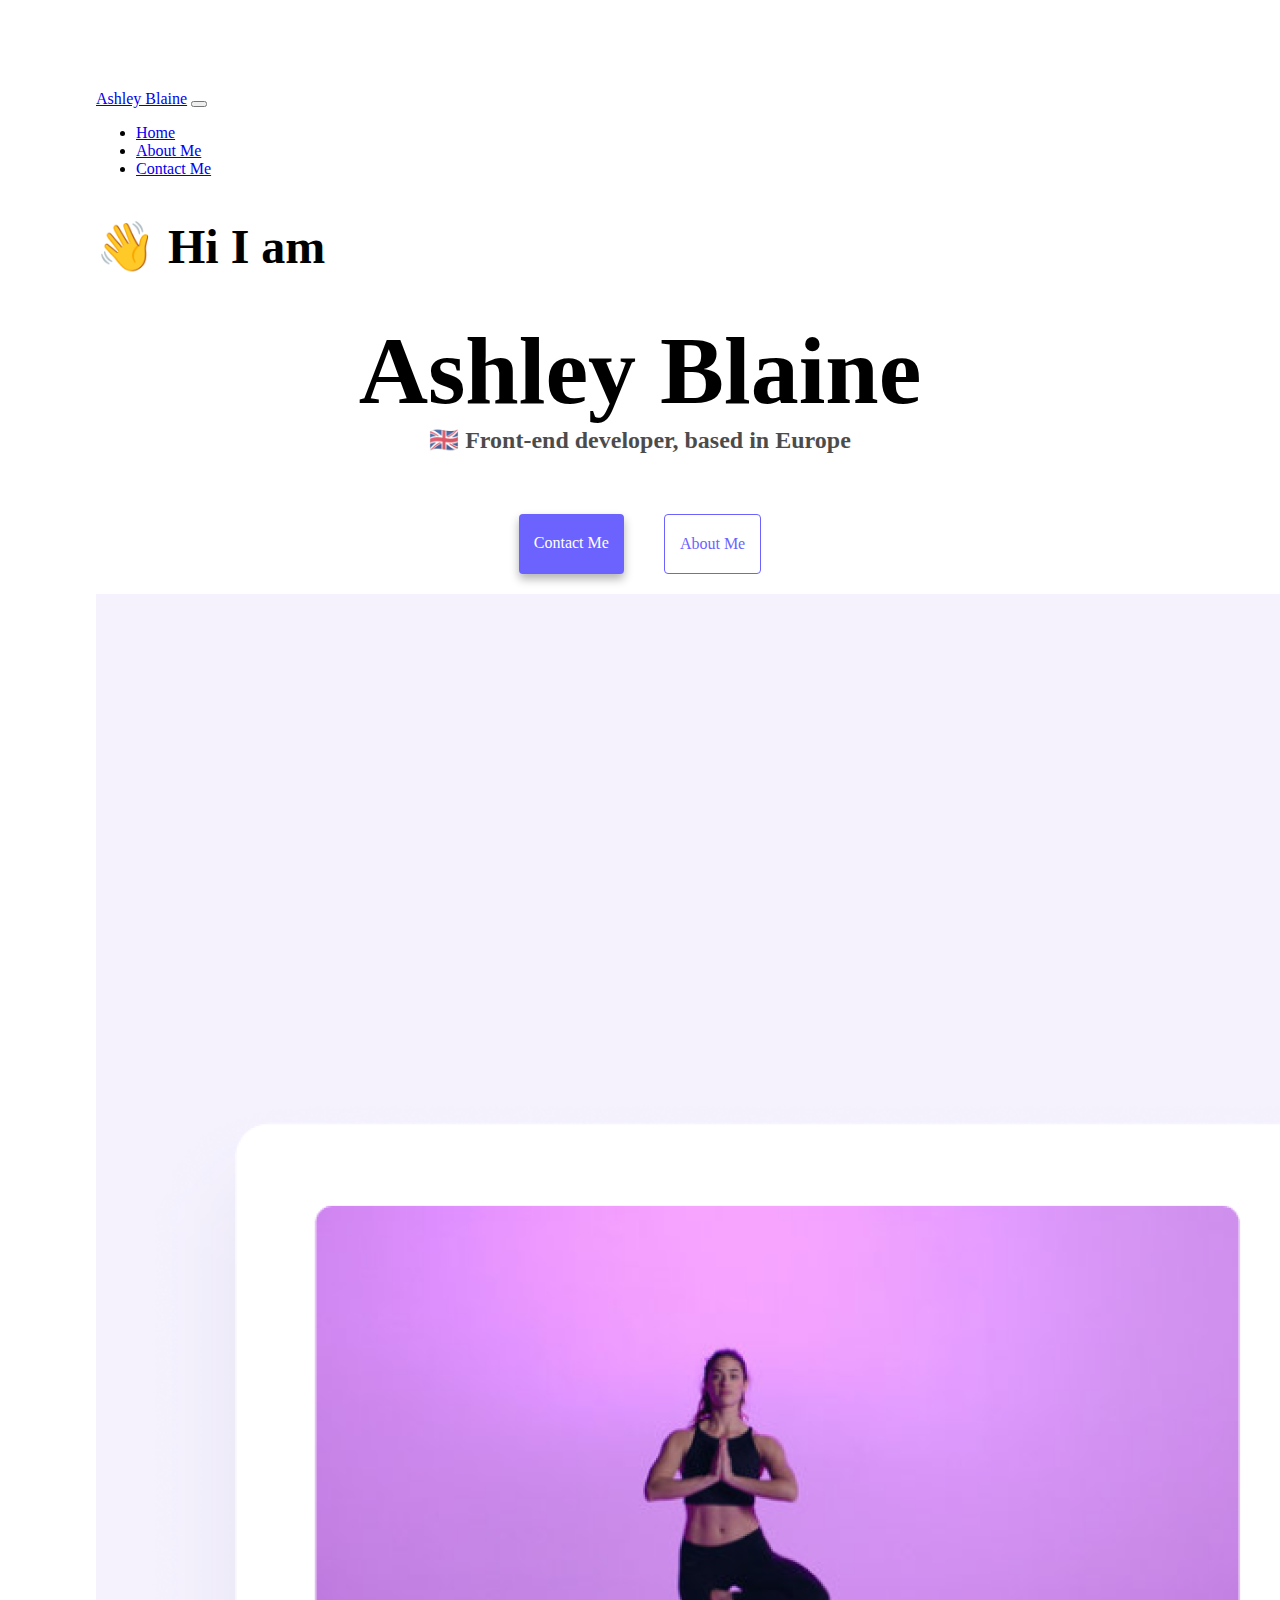
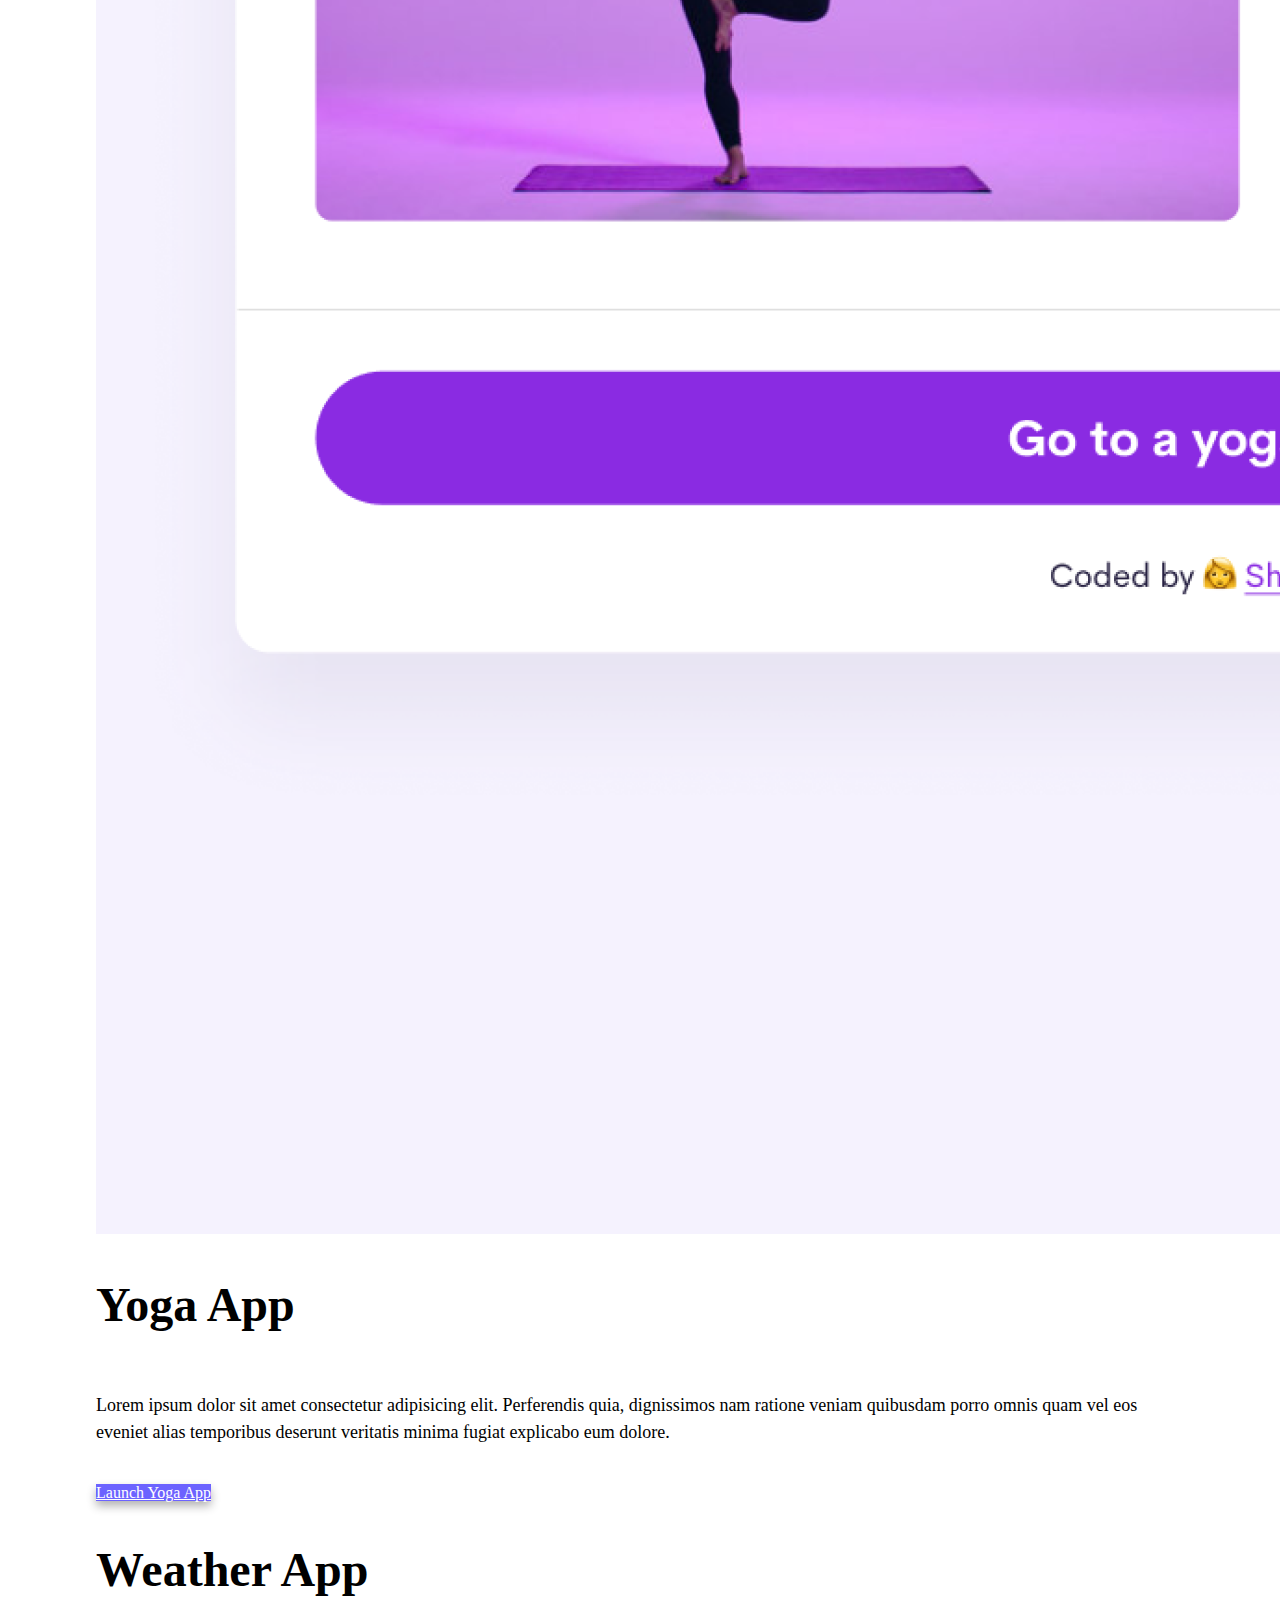
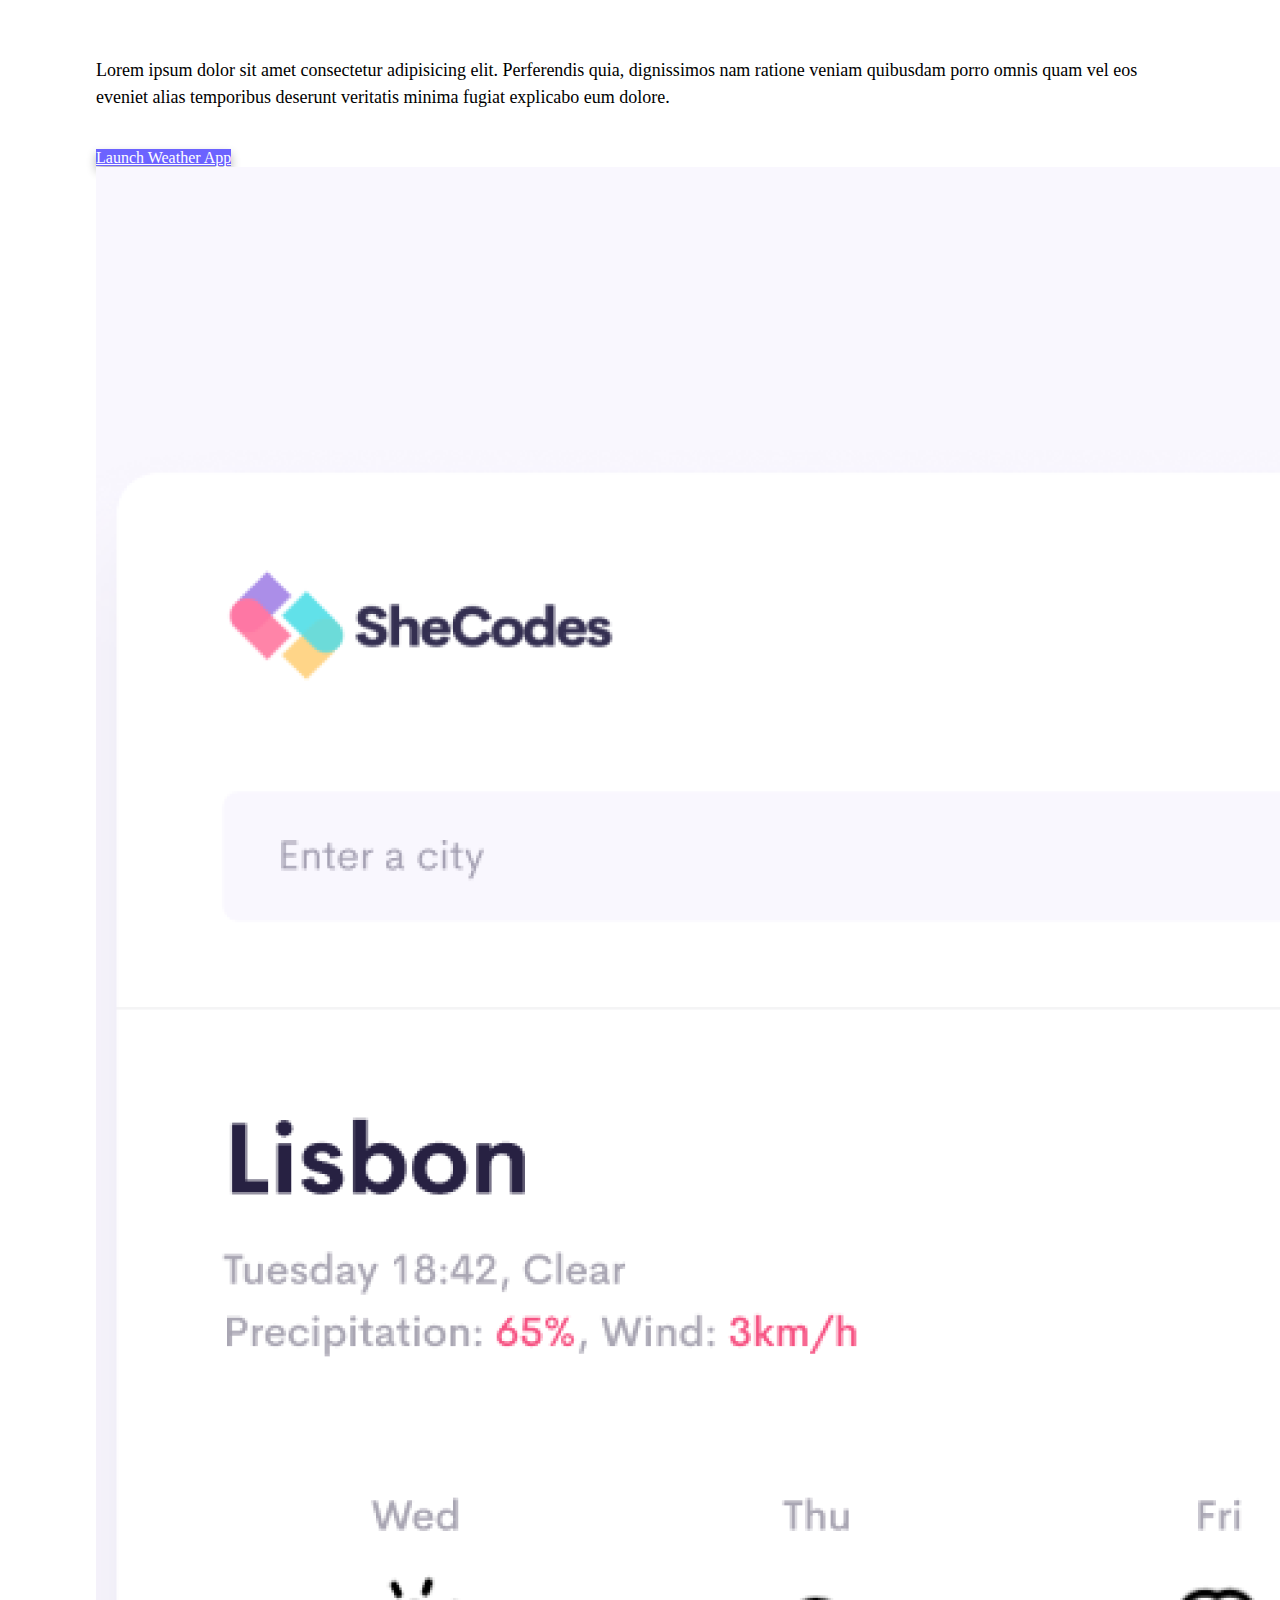
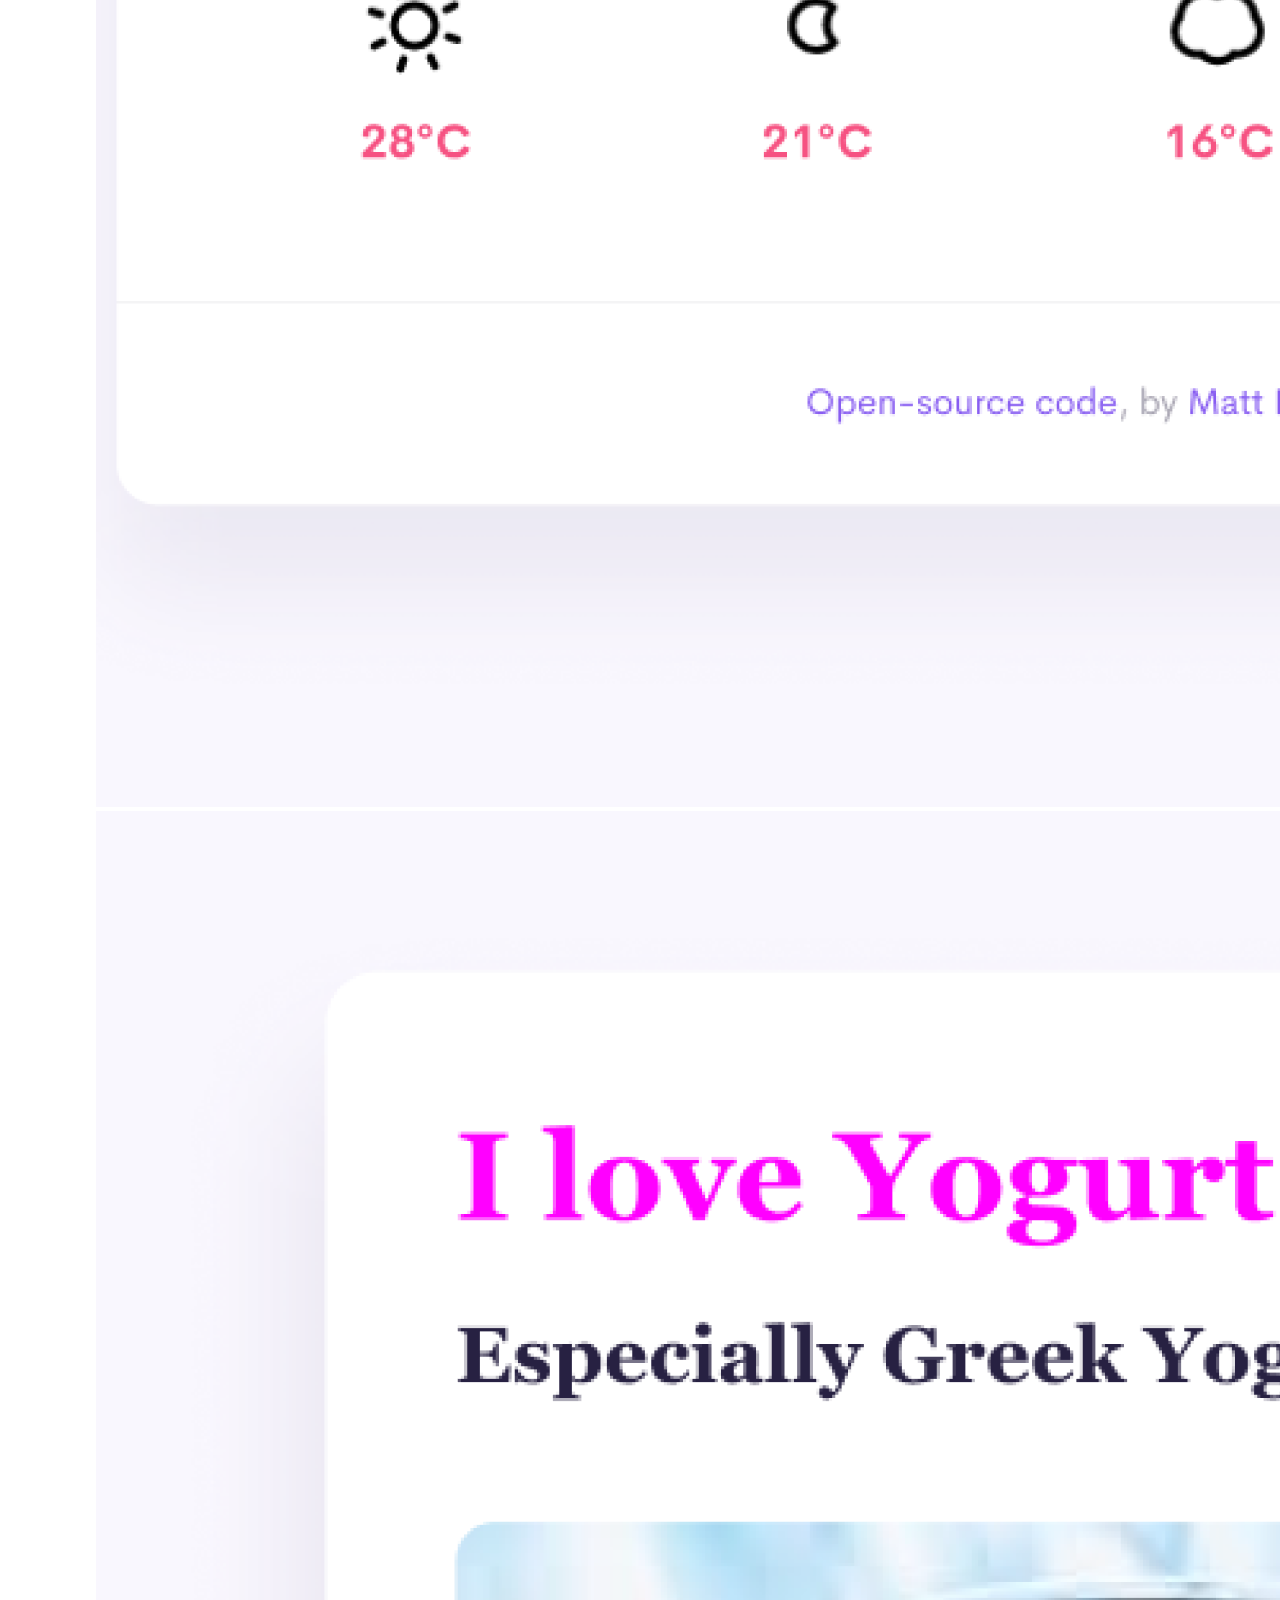
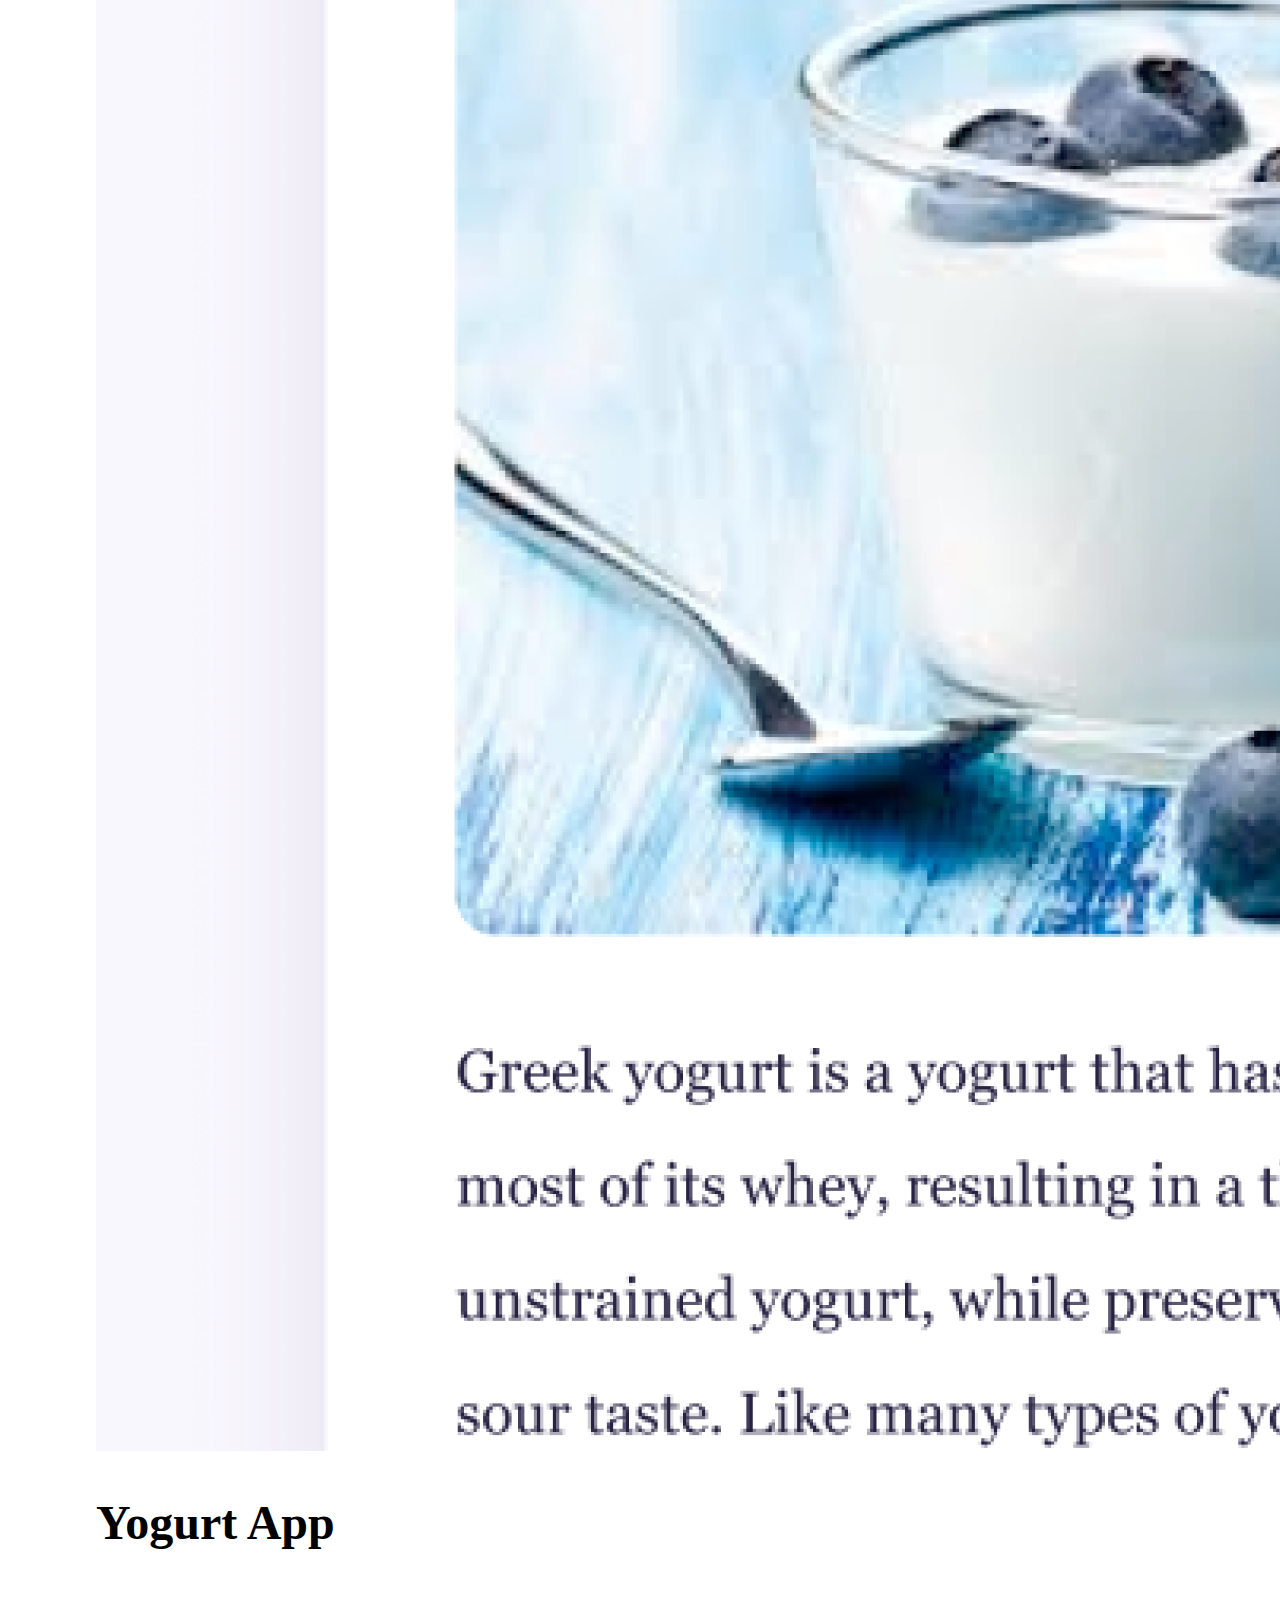
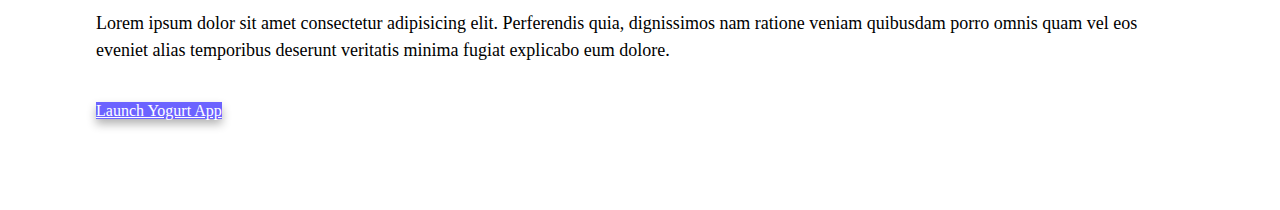
==== index.html @ 2922009b "Created initial structure of project" ====
<!DOCTYPE html>
<html lang="en">
  <head>
    <meta charset="UTF-8" />
    <meta http-equiv="X-UA-Compatible" content="IE=edge" />
    <meta name="viewport" content="width=device-width, initial-scale=1.0" />
    <link
      href="https://cdn.jsdelivr.net/npm/bootstrap@5.3.0-alpha2/dist/css/bootstrap.min.css"
      rel="stylesheet"
      integrity="sha384-aFq/bzH65dt+w6FI2ooMVUpc+21e0SRygnTpmBvdBgSdnuTN7QbdgL+OapgHtvPp"
      crossorigin="anonymous"
    />
    <script
      src="https://cdn.jsdelivr.net/npm/bootstrap@5.3.0-alpha2/dist/js/bootstrap.bundle.min.js"
      integrity="sha384-qKXV1j0HvMUeCBQ+QVp7JcfGl760yU08IQ+GpUo5hlbpg51QRiuqHAJz8+BrxE/N"
      crossorigin="anonymous"
    ></script>
    <link rel="stylesheet" href="/css/style.css" />
    <title>Ashley Blaine</title>
  </head>
  <body>
    <nav class="navbar navbar-expand-sm bg-body-tertiary fixed-top">
      <div class="container-fluid">
        <a class="navbar-brand" href="/">Ashley Blaine</a>
        <button
          class="navbar-toggler"
          type="button"
          data-bs-toggle="collapse"
          data-bs-target="#navbarNav"
          aria-controls="navbarNav"
          aria-expanded="false"
          aria-label="Toggle navigation"
        >
          <span class="navbar-toggler-icon"></span>
        </button>
        <div class="collapse navbar-collapse" id="navbarNav">
          <ul class="navbar-nav">
            <li class="nav-item">
              <a class="nav-link active" aria-current="page" href="/">Home</a>
            </li>
            <li class="nav-item">
              <a class="nav-link" href="/about.html">About Me</a>
            </li>
            <li class="nav-item">
              <a class="nav-link" href="/about.html#contact">Contact Me</a>
            </li>
          </ul>
        </div>
      </div>
    </nav>
    <h2 class="text-center">👋 Hi I am</h2>
    <h1>Ashley Blaine</h1>
    <h3>🇬🇧 Front-end developer, based in Europe</h3>
    <div class="navigation-links">
      <a href="/about.html#contact" class="first-link">Contact me</a>
      <a href="/about.html" class="about-link">About me</a>
    </div>
    <div class="container mt-3">
      <div class="row mt-5">
        <div class="col-sm-6 project-preview">
          <img
            src="/images/yoga.png"
            alt="Yoga app"
            class="img-fluid rounded"
          />
        </div>
        <div class="col-sm-6">
          <h2 class="mt-2">Yoga App</h2>
          <p>
            Lorem ipsum dolor sit amet consectetur adipisicing elit. Perferendis
            quia, dignissimos nam ratione veniam quibusdam porro omnis quam vel
            eos eveniet alias temporibus deserunt veritatis minima fugiat
            explicabo eum dolore.
          </p>
          <div>
            <a href="#" class="first-link p-3 rounded text-decoration-none"
              >Launch Yoga App</a
            >
          </div>
        </div>
      </div>
      <div class="row mt-5">
        <div class="col-sm-6">
          <h2 class="mt-2">Weather App</h2>
          <p>
            Lorem ipsum dolor sit amet consectetur adipisicing elit. Perferendis
            quia, dignissimos nam ratione veniam quibusdam porro omnis quam vel
            eos eveniet alias temporibus deserunt veritatis minima fugiat
            explicabo eum dolore.
          </p>
          <div>
            <a href="#" class="first-link p-3 rounded text-decoration-none"
              >Launch Weather App</a
            >
          </div>
        </div>
        <div class="col-sm-6 project-preview">
          <img
            src="/images/weather.png"
            alt="Weather app"
            class="img-fluid rounded"
          />
        </div>
      </div>
      <div class="row mt-5">
        <div class="col-sm-6">
          <img
            src="/images/yogurt.png"
            alt="Yogurt app"
            class="img-fluid rounded"
          />
        </div>
        <div class="col-sm-6">
          <h2 class="mt-2">Yogurt App</h2>
          <p>
            Lorem ipsum dolor sit amet consectetur adipisicing elit. Perferendis
            quia, dignissimos nam ratione veniam quibusdam porro omnis quam vel
            eos eveniet alias temporibus deserunt veritatis minima fugiat
            explicabo eum dolore.
          </p>
          <div>
            <a href="#" class="first-link p-3 rounded text-decoration-none"
              >Launch Yogurt App</a
            >
          </div>
        </div>
      </div>
    </div>
  </body>
</html>
---- css/style.css ----
:root {
  --primary-color: #6c63ff;
  --secondary-color: #f5f2fe;
  --box-shadow: 0 5px 10px rgba(0, 0, 0, 0.3);
}

body {
  margin: 90px auto;
  max-width: 85%;
}

h1,
h3 {
  text-align: center;
  margin: 0;
}

h1 {
  font-size: 96px;
}

h2 {
  font-size: 48px;
}

h3 {
  font-size: 24px;
  opacity: 0.7;
}

p {
  padding: 20px 0;
  border-radius: 4px;
  font-size: 18px;
  line-height: 1.5;
}

.navigation-links {
  display: flex;
  margin-top: 40px;
  justify-content: center;
}

.navigation-links a {
  margin: 20px;
  border-radius: 4px;
  padding: 20px 15px;
  text-decoration: none;
  text-transform: capitalize;
}

.first-link {
  background: var(--primary-color);
  box-shadow: var(--box-shadow);
  color: white;
}

.about-link {
  color: var(--primary-color);
  border: 1px solid var(--primary-color);
}

.about-paragraphs {
  display: flex;
  margin: 30px 0;
}

.about-paragraphs p {
  margin: 10px;
}

.email-link {
  display: flex;
  justify-content: center;
  color: var(--primary-color);
  font-size: 28px;
  text-decoration: none;
}

.email-link:hover {
  text-decoration: underline;
}
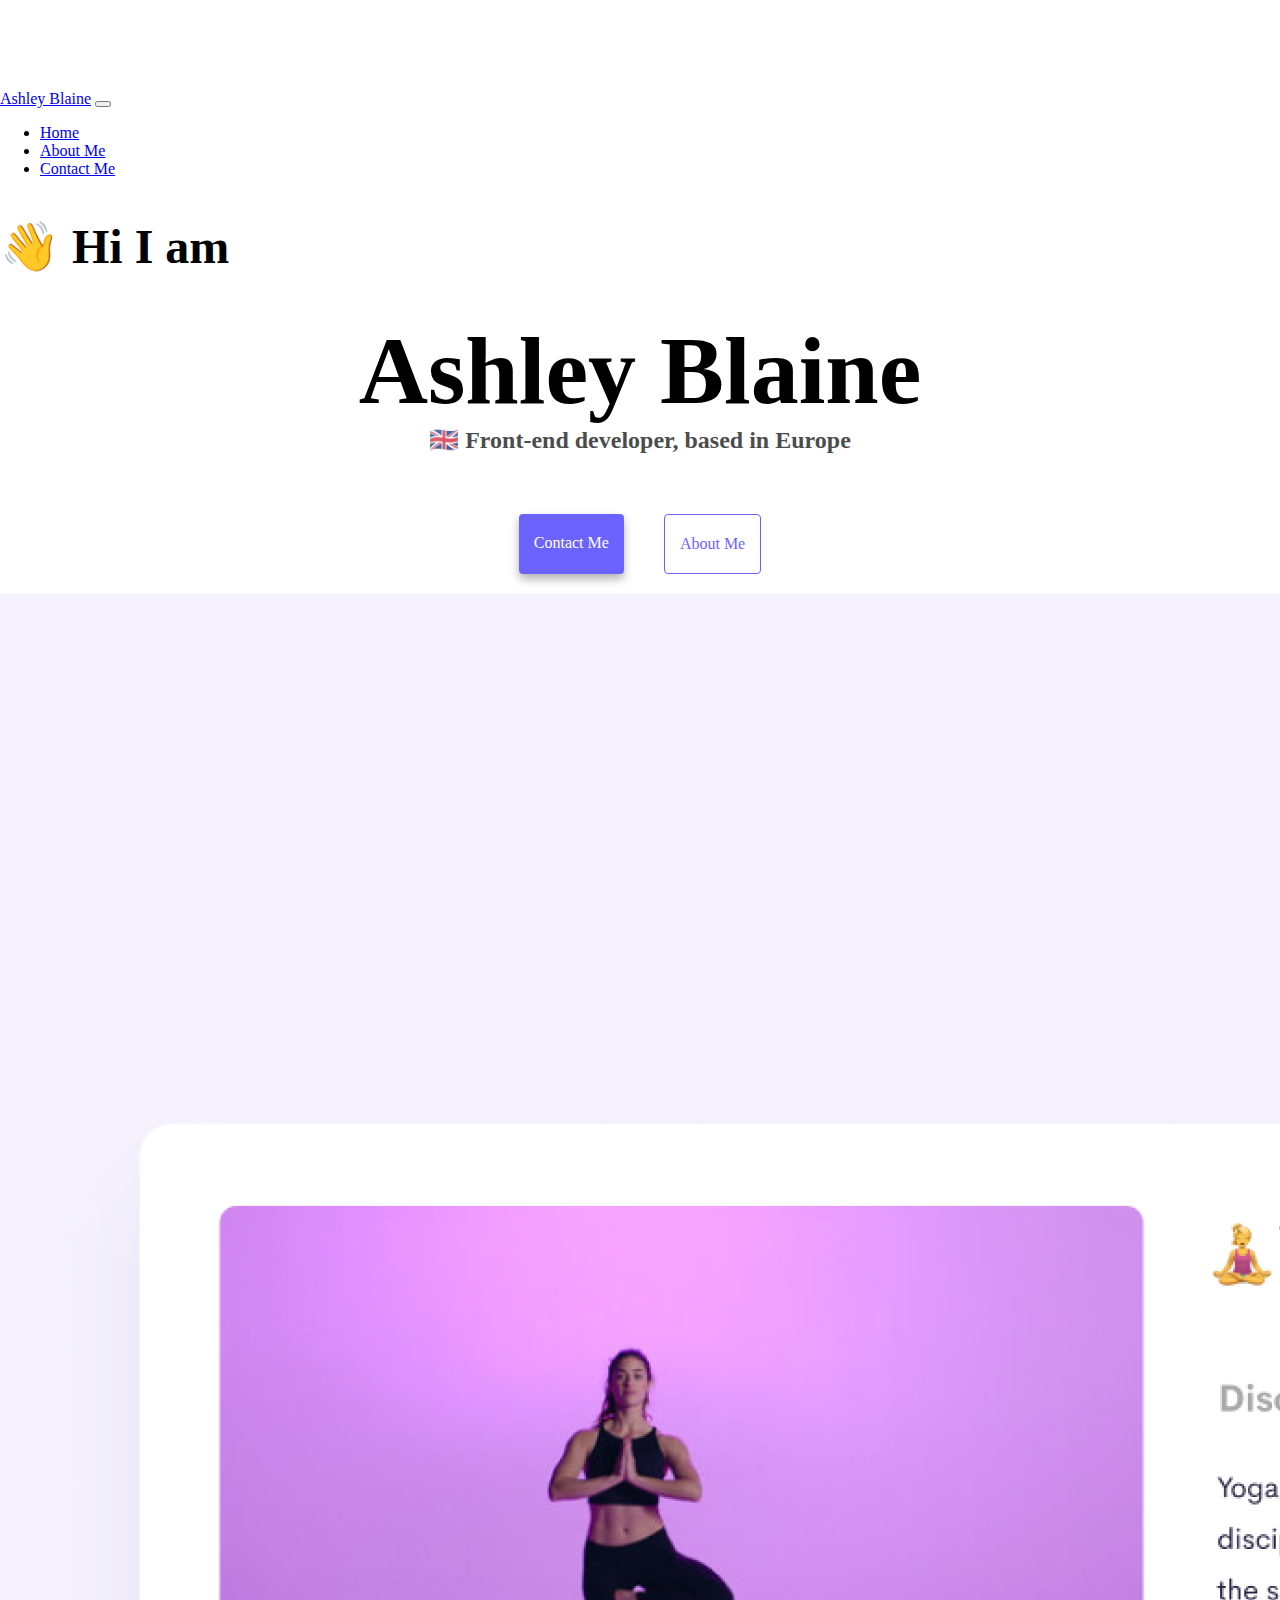
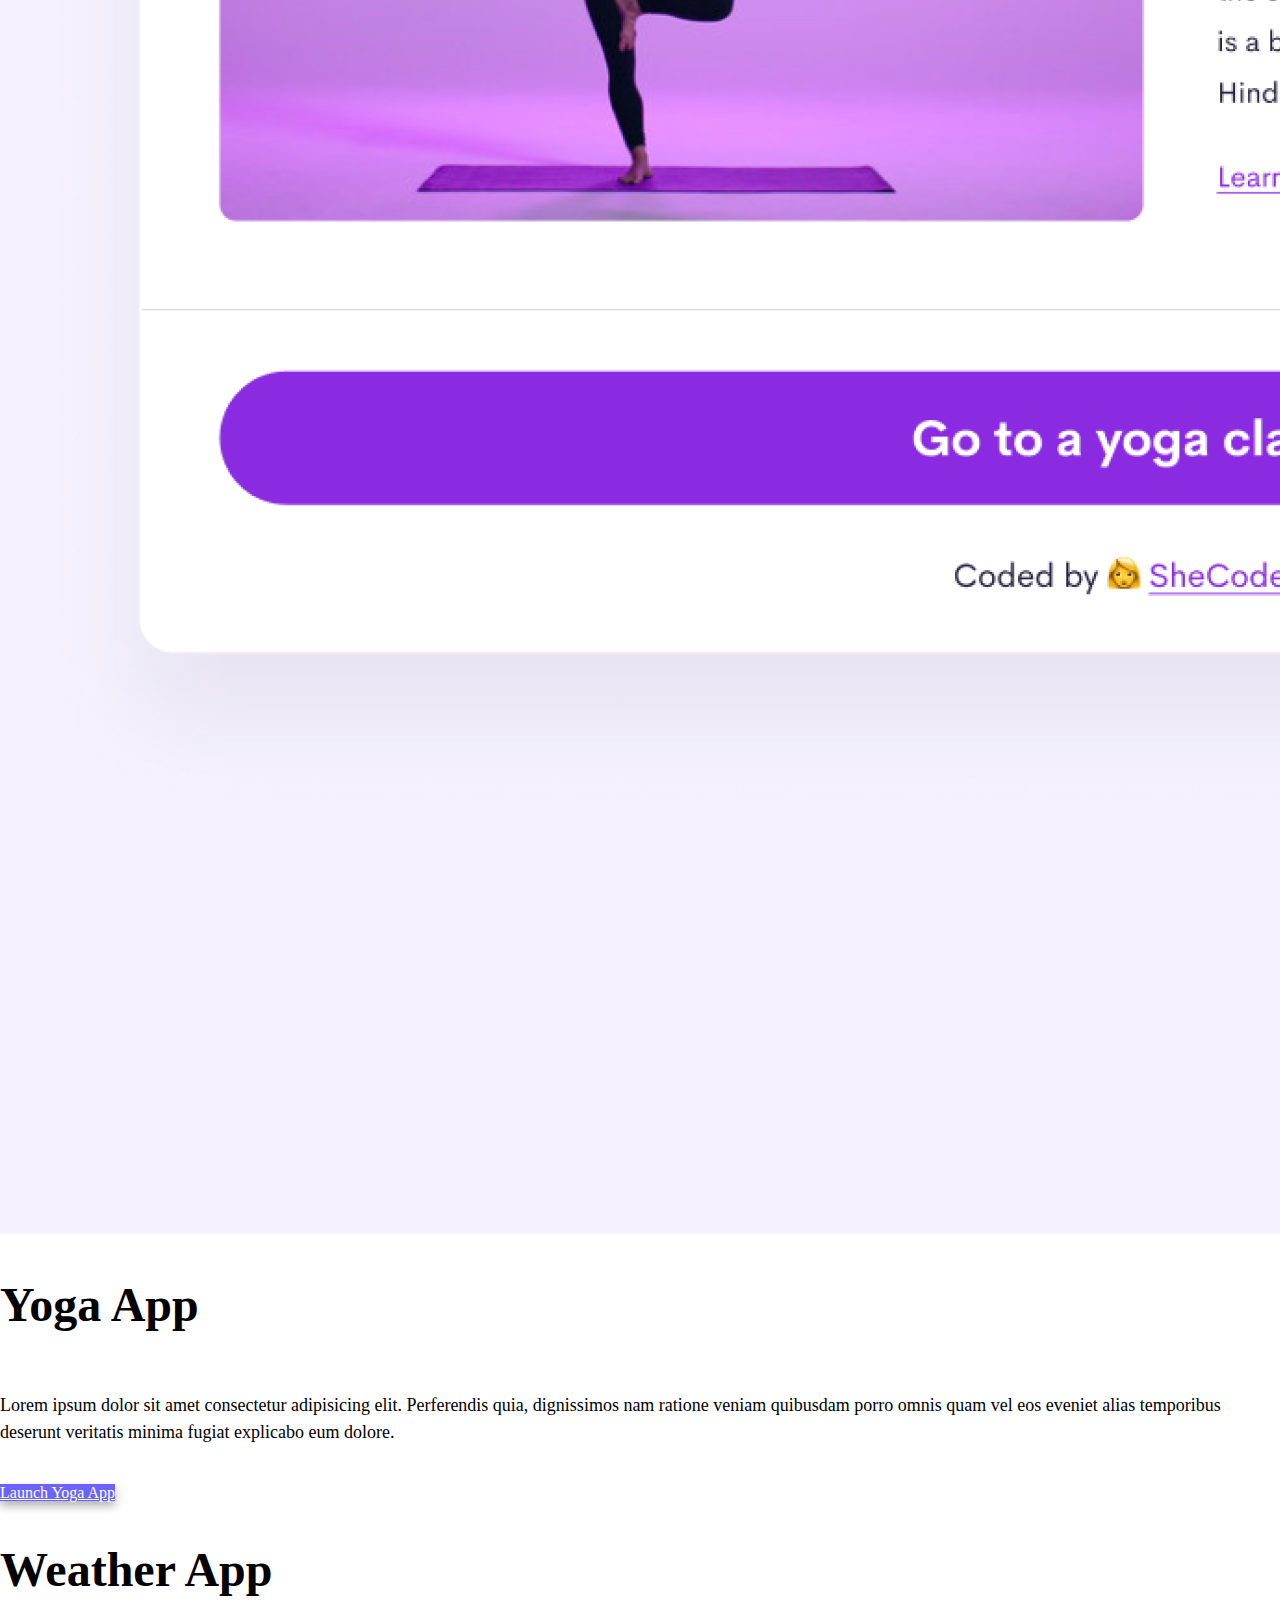
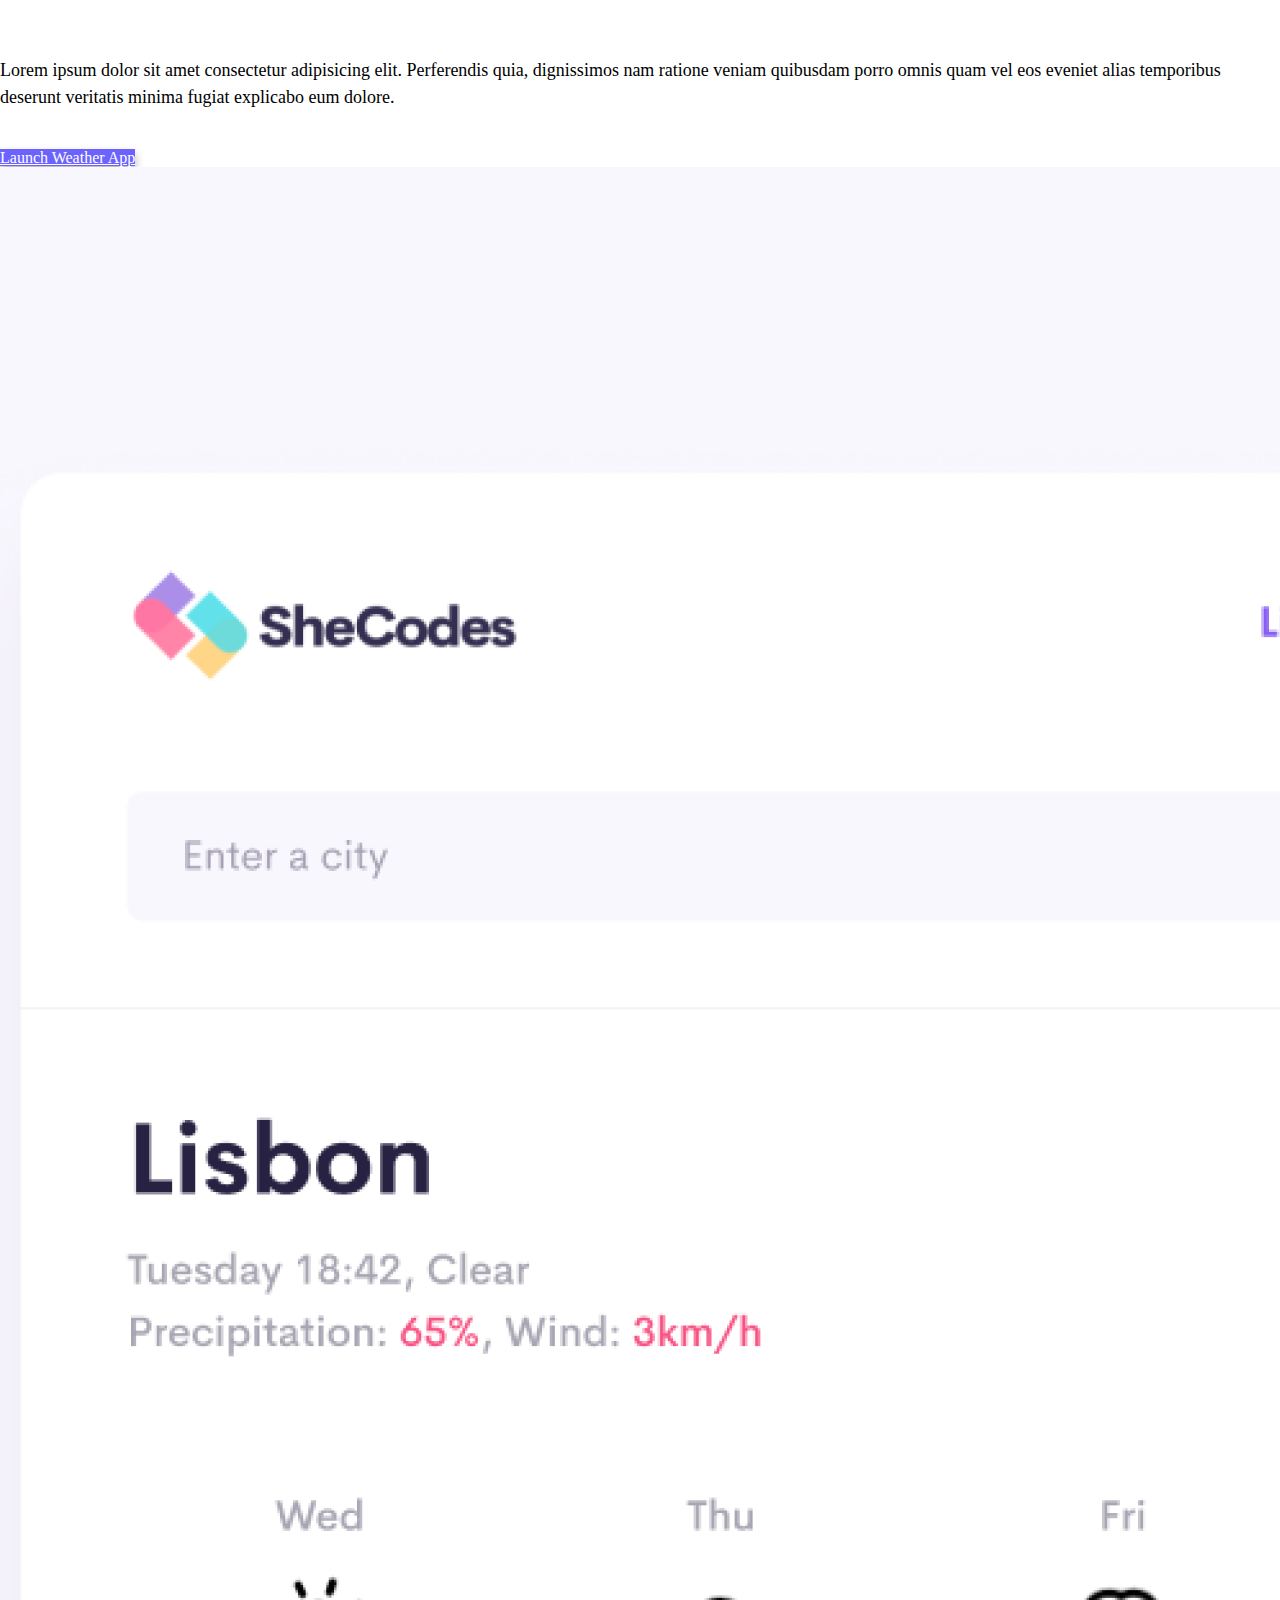
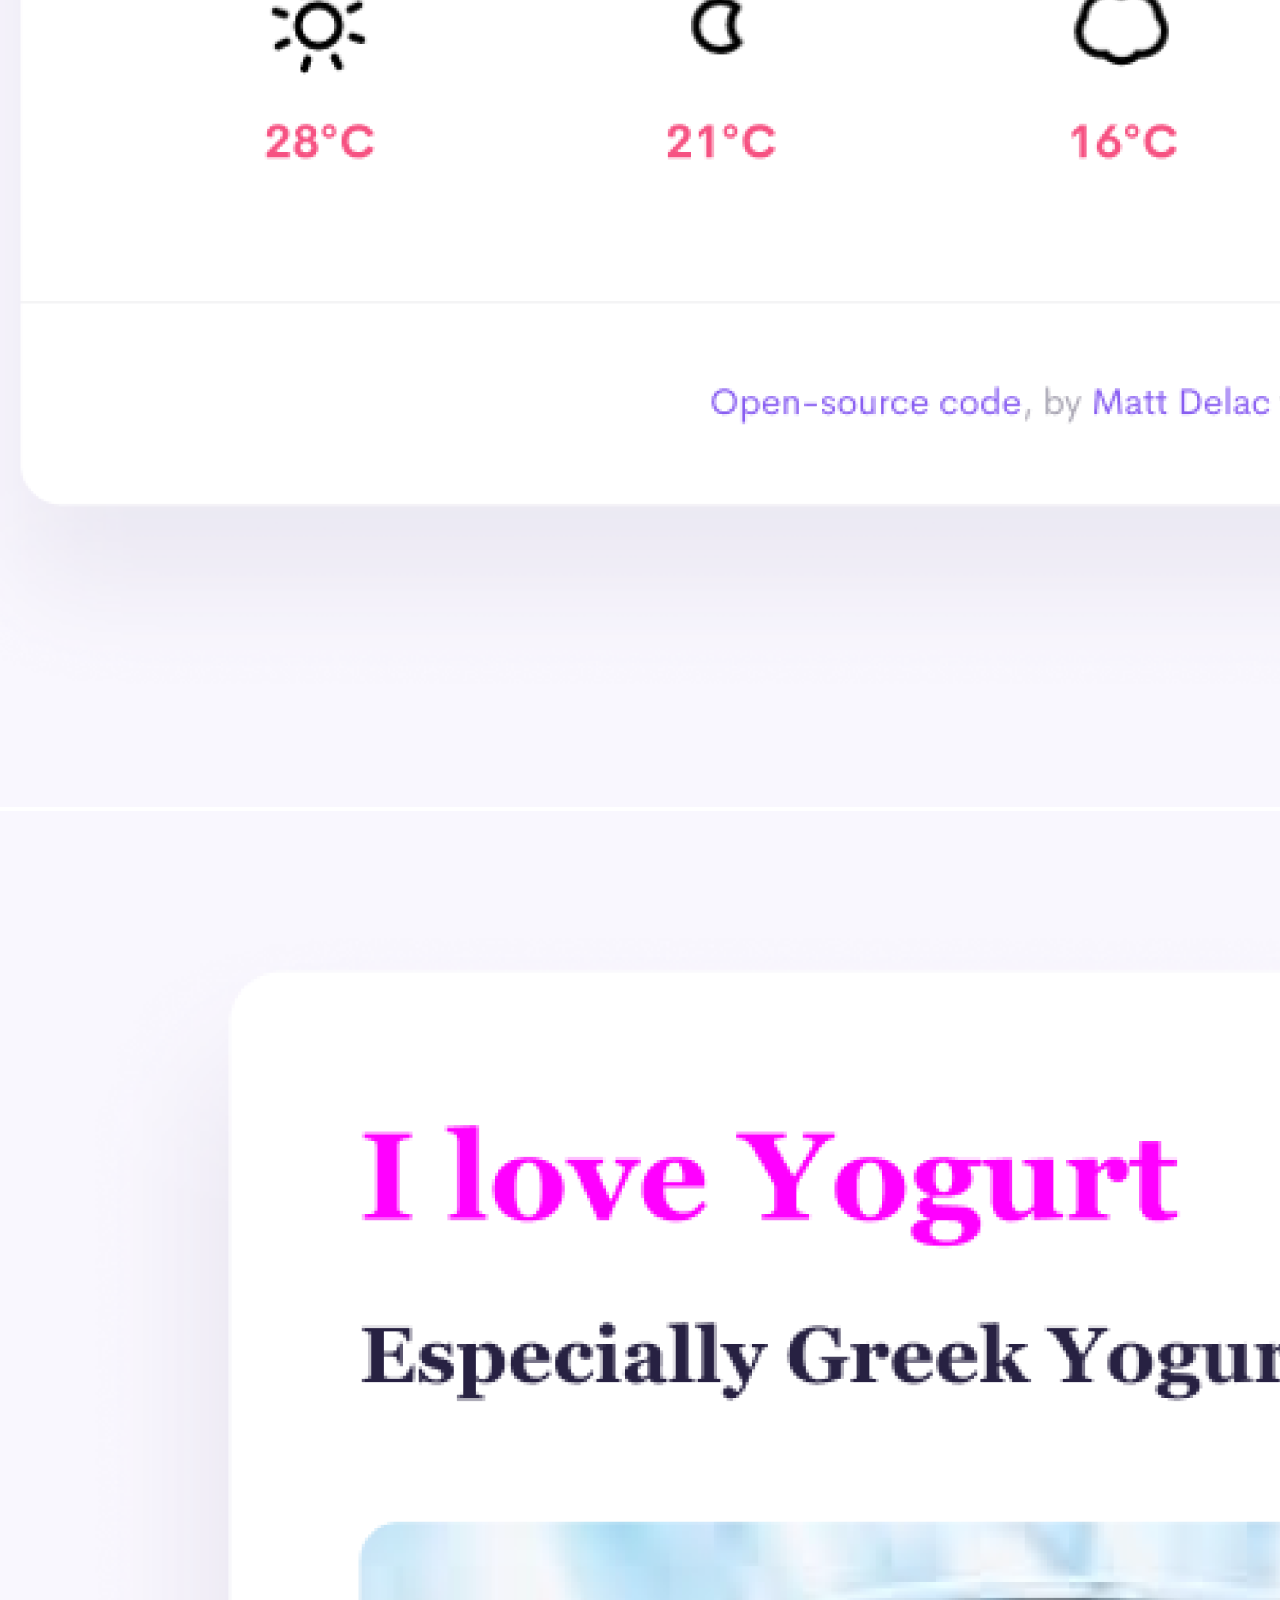
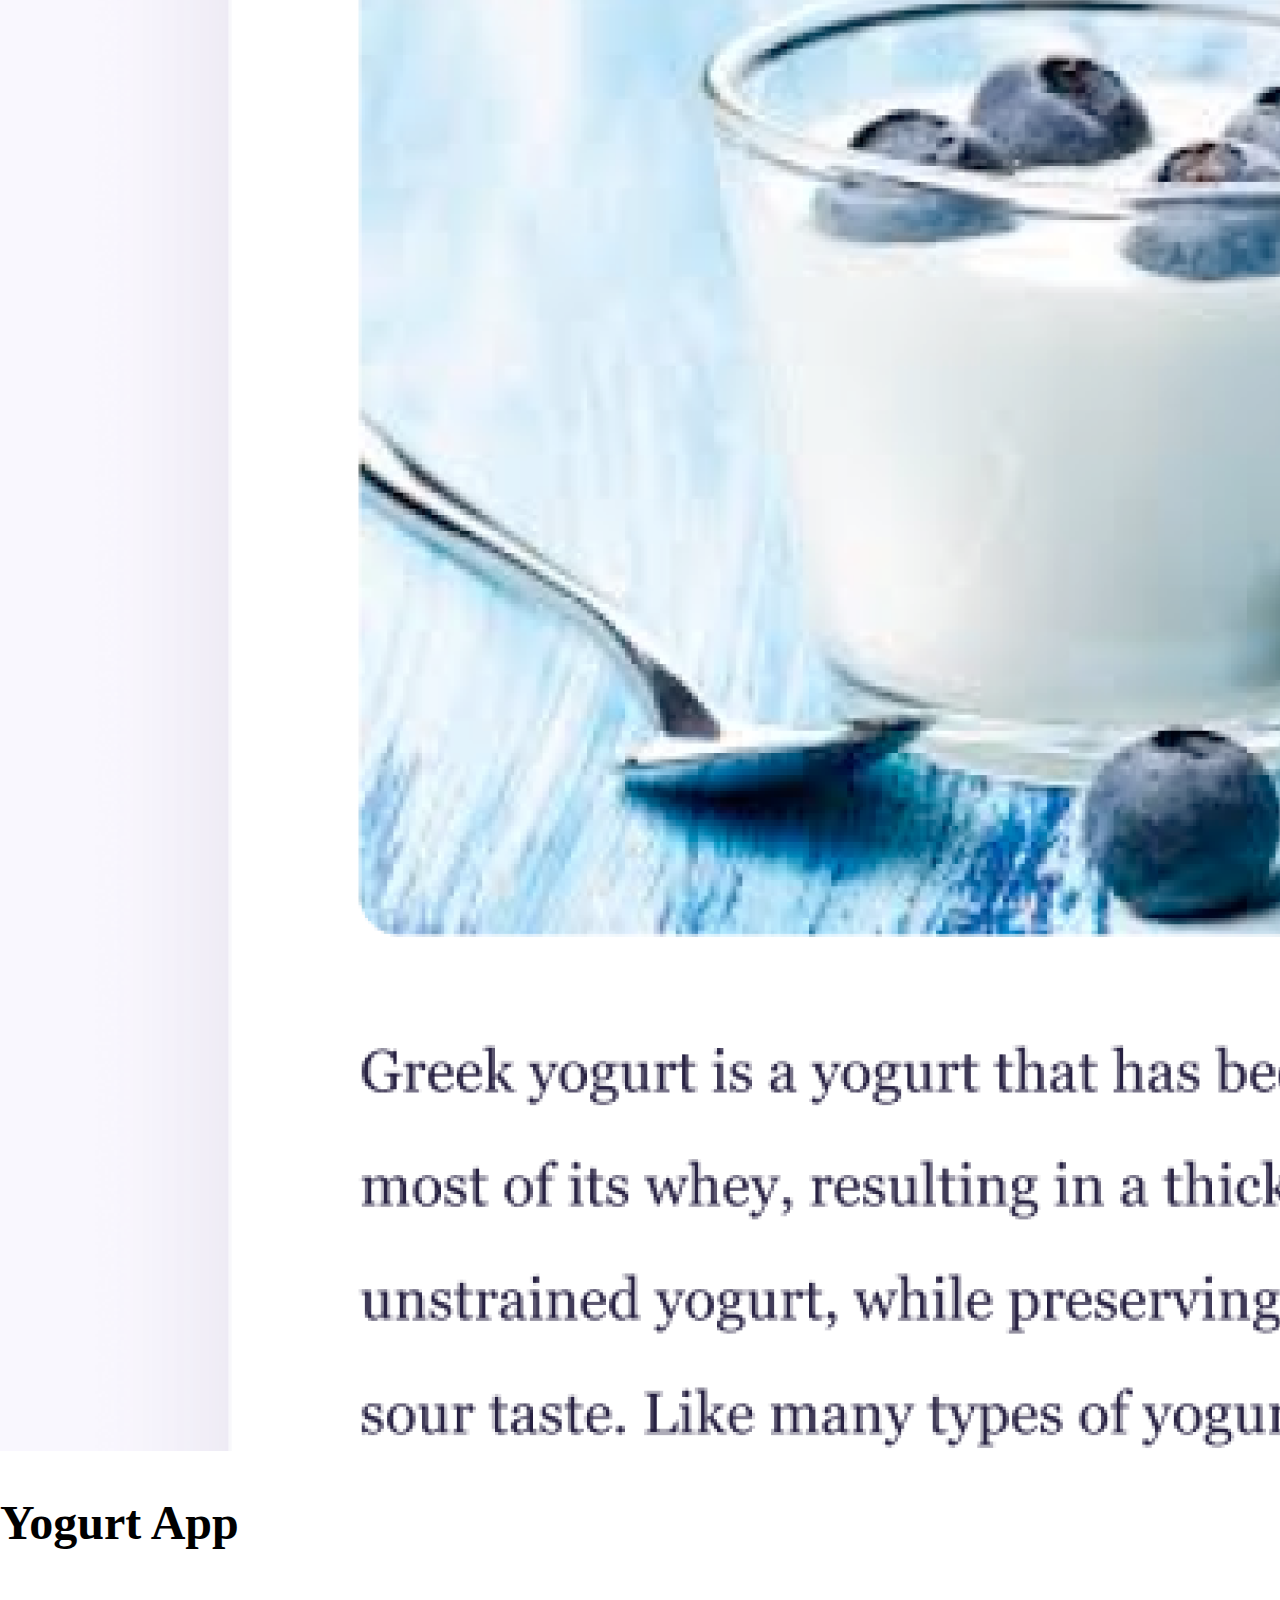
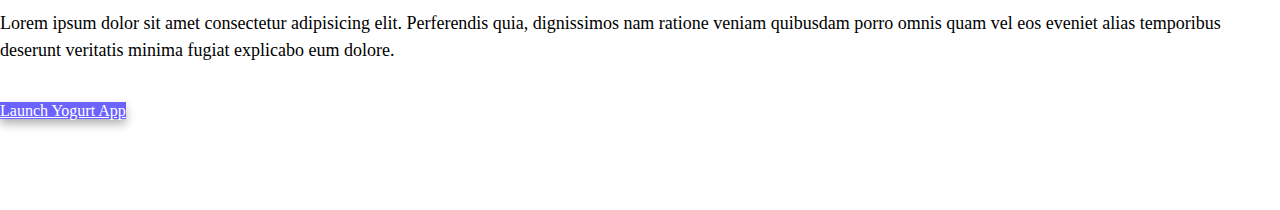
==== commit 78c8f0d9: "Added CSS and Bootstrap media queries" ====
--- a/index.html
+++ b/index.html
@@ -4,6 +4,10 @@
     <meta charset="UTF-8" />
     <meta http-equiv="X-UA-Compatible" content="IE=edge" />
     <meta name="viewport" content="width=device-width, initial-scale=1.0" />
+    <meta
+      name="description"
+      content="Hello! I'm Ashley Blaine, a front-end developer based in Europe. Check out my projects and more!"
+    />
     <link
       href="https://cdn.jsdelivr.net/npm/bootstrap@5.3.0-alpha2/dist/css/bootstrap.min.css"
       rel="stylesheet"
@@ -16,11 +20,11 @@
       crossorigin="anonymous"
     ></script>
     <link rel="stylesheet" href="/css/style.css" />
-    <title>Ashley Blaine</title>
+    <title>Front-end developer - Ashley Blaine</title>
   </head>
   <body>
     <nav class="navbar navbar-expand-sm bg-body-tertiary fixed-top">
-      <div class="container-fluid">
+      <div class="container">
         <a class="navbar-brand" href="/">Ashley Blaine</a>
         <button
           class="navbar-toggler"
@@ -52,19 +56,21 @@
     <h1>Ashley Blaine</h1>
     <h3>🇬🇧 Front-end developer, based in Europe</h3>
     <div class="navigation-links">
-      <a href="/about.html#contact" class="first-link">Contact me</a>
-      <a href="/about.html" class="about-link">About me</a>
+      <a href="/about.html#contact" class="first-link" title="Contact Ashley"
+        >Contact me</a
+      >
+      <a href="/about.html" class="about-link" title="About Ashley">About me</a>
     </div>
     <div class="container mt-3">
       <div class="row mt-5">
-        <div class="col-sm-6 project-preview">
+        <div class="col-sm-6">
           <img
             src="/images/yoga.png"
             alt="Yoga app"
-            class="img-fluid rounded"
+            class="img-fluid rounded d-none d-sm-block"
           />
         </div>
-        <div class="col-sm-6">
+        <div class="col-sm-6 description">
           <h2 class="mt-2">Yoga App</h2>
           <p>
             Lorem ipsum dolor sit amet consectetur adipisicing elit. Perferendis
@@ -73,14 +79,17 @@
             explicabo eum dolore.
           </p>
           <div>
-            <a href="#" class="first-link p-3 rounded text-decoration-none"
+            <a
+              href="#"
+              class="first-link p-3 rounded text-decoration-none"
+              title="Launch yoga app"
               >Launch Yoga App</a
             >
           </div>
         </div>
       </div>
       <div class="row mt-5">
-        <div class="col-sm-6">
+        <div class="col-sm-6 description">
           <h2 class="mt-2">Weather App</h2>
           <p>
             Lorem ipsum dolor sit amet consectetur adipisicing elit. Perferendis
@@ -89,16 +98,19 @@
             explicabo eum dolore.
           </p>
           <div>
-            <a href="#" class="first-link p-3 rounded text-decoration-none"
+            <a
+              href="#"
+              class="first-link p-3 rounded text-decoration-none"
+              title="Launch weather app"
               >Launch Weather App</a
             >
           </div>
         </div>
-        <div class="col-sm-6 project-preview">
+        <div class="col-sm-6">
           <img
             src="/images/weather.png"
             alt="Weather app"
-            class="img-fluid rounded"
+            class="img-fluid rounded d-none d-sm-block"
           />
         </div>
       </div>
@@ -107,10 +119,10 @@
           <img
             src="/images/yogurt.png"
             alt="Yogurt app"
-            class="img-fluid rounded"
+            class="img-fluid rounded d-none d-sm-block"
           />
         </div>
-        <div class="col-sm-6">
+        <div class="col-sm-6 description">
           <h2 class="mt-2">Yogurt App</h2>
           <p>
             Lorem ipsum dolor sit amet consectetur adipisicing elit. Perferendis
@@ -119,7 +131,10 @@
             explicabo eum dolore.
           </p>
           <div>
-            <a href="#" class="first-link p-3 rounded text-decoration-none"
+            <a
+              href="#"
+              class="first-link p-3 rounded text-decoration-none"
+              title="Launch yogurt app"
               >Launch Yogurt App</a
             >
           </div>
--- a/css/style.css
+++ b/css/style.css
@@ -6,7 +6,6 @@
 
 body {
   margin: 90px auto;
-  max-width: 85%;
 }
 
 h1,
@@ -60,15 +59,6 @@
   border: 1px solid var(--primary-color);
 }
 
-.about-paragraphs {
-  display: flex;
-  margin: 30px 0;
-}
-
-.about-paragraphs p {
-  margin: 10px;
-}
-
 .email-link {
   display: flex;
   justify-content: center;
@@ -80,3 +70,23 @@
 .email-link:hover {
   text-decoration: underline;
 }
+
+@media (max-width: 800px) {
+  h1 {
+    font-size: 60px;
+  }
+
+  h2 {
+    font-size: 32px;
+  }
+
+  p {
+    font-size: 14px;
+  }
+}
+@media (max-width: 576px) {
+  .description {
+    text-align: center;
+    margin-bottom: 30px;
+  }
+}
